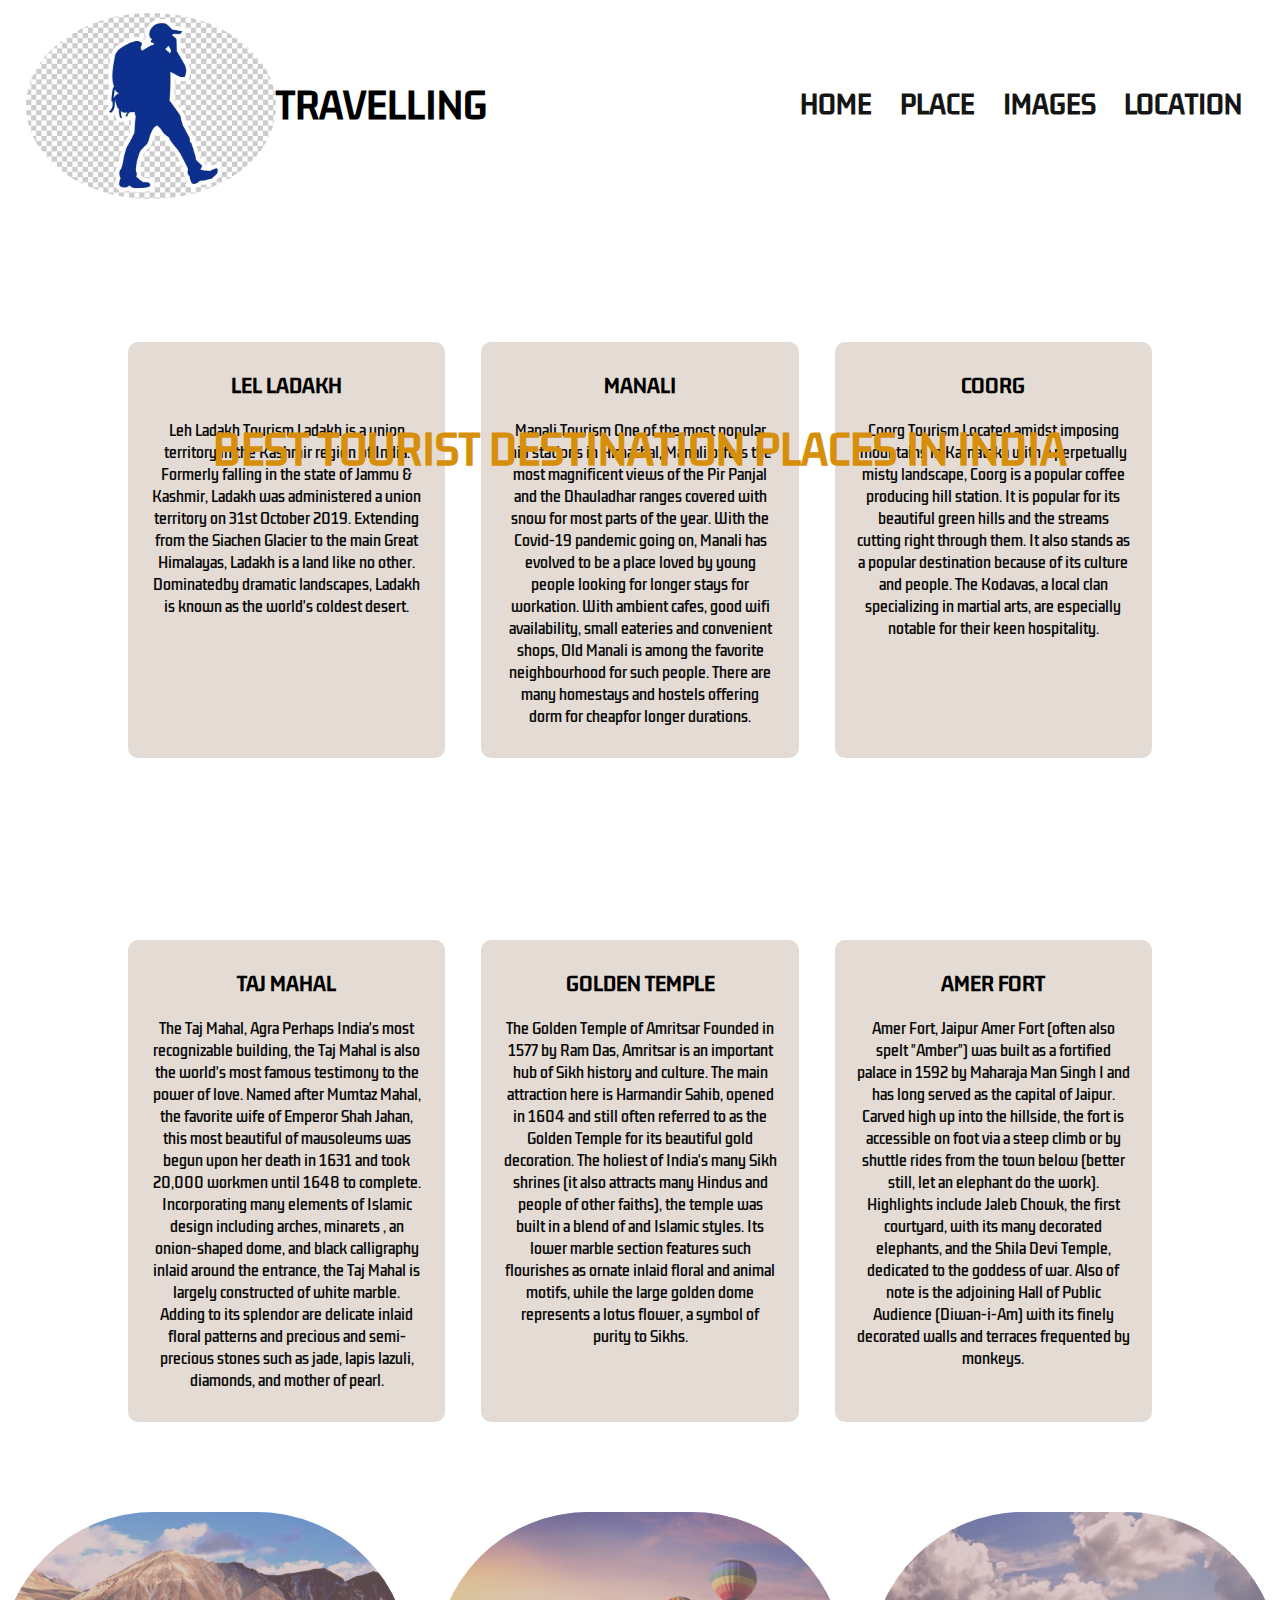
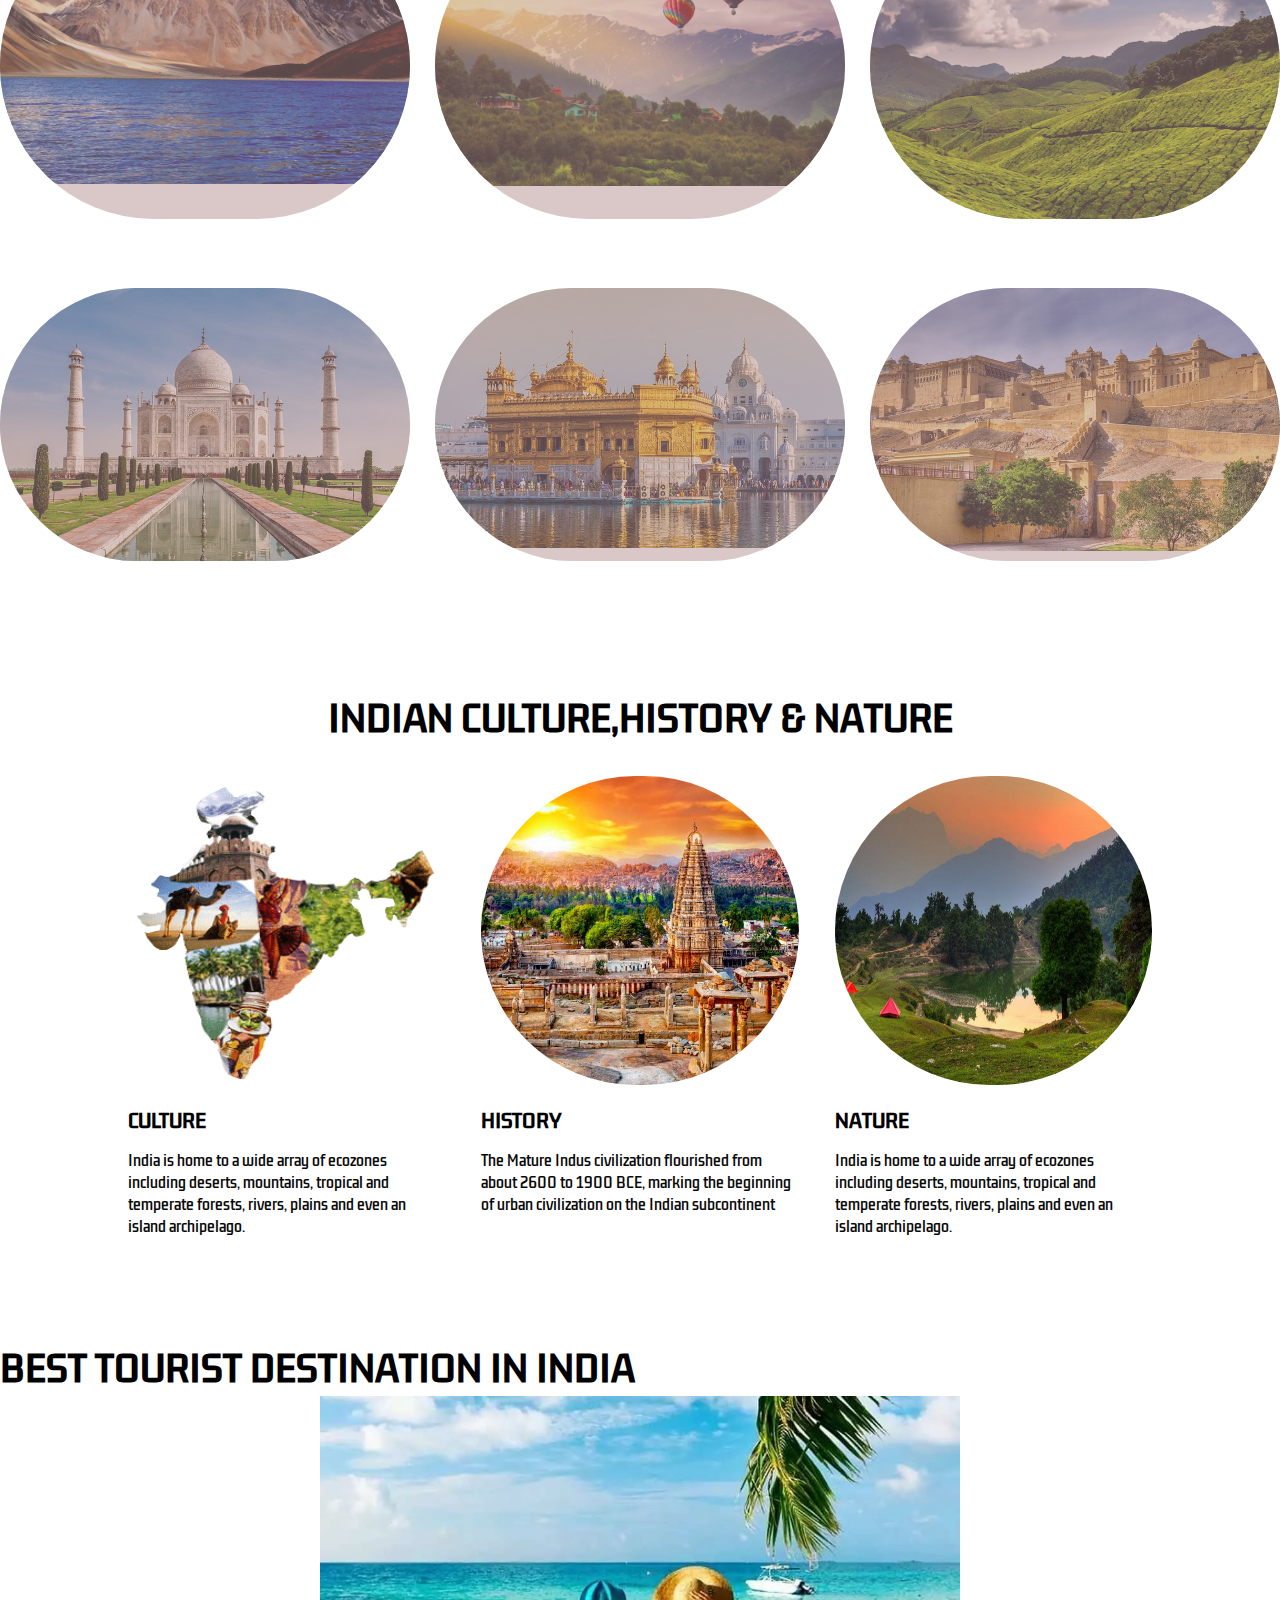
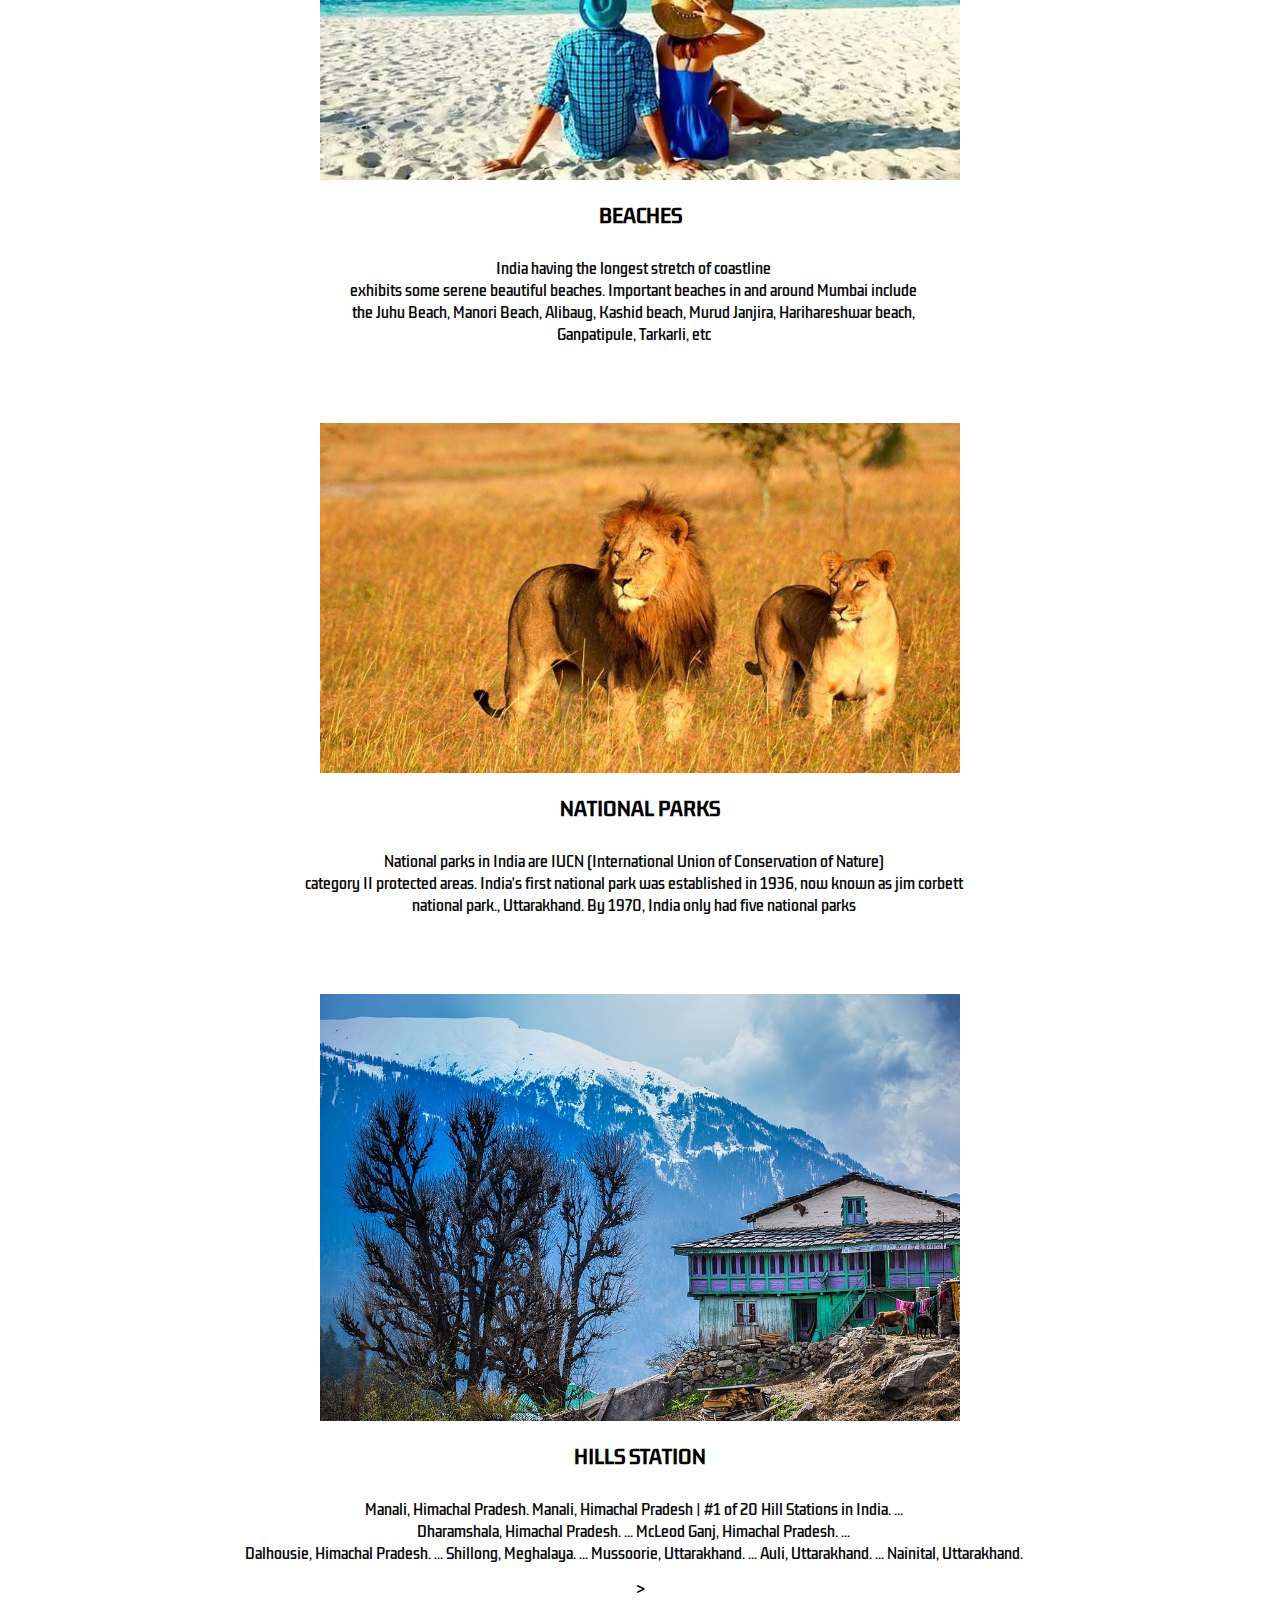
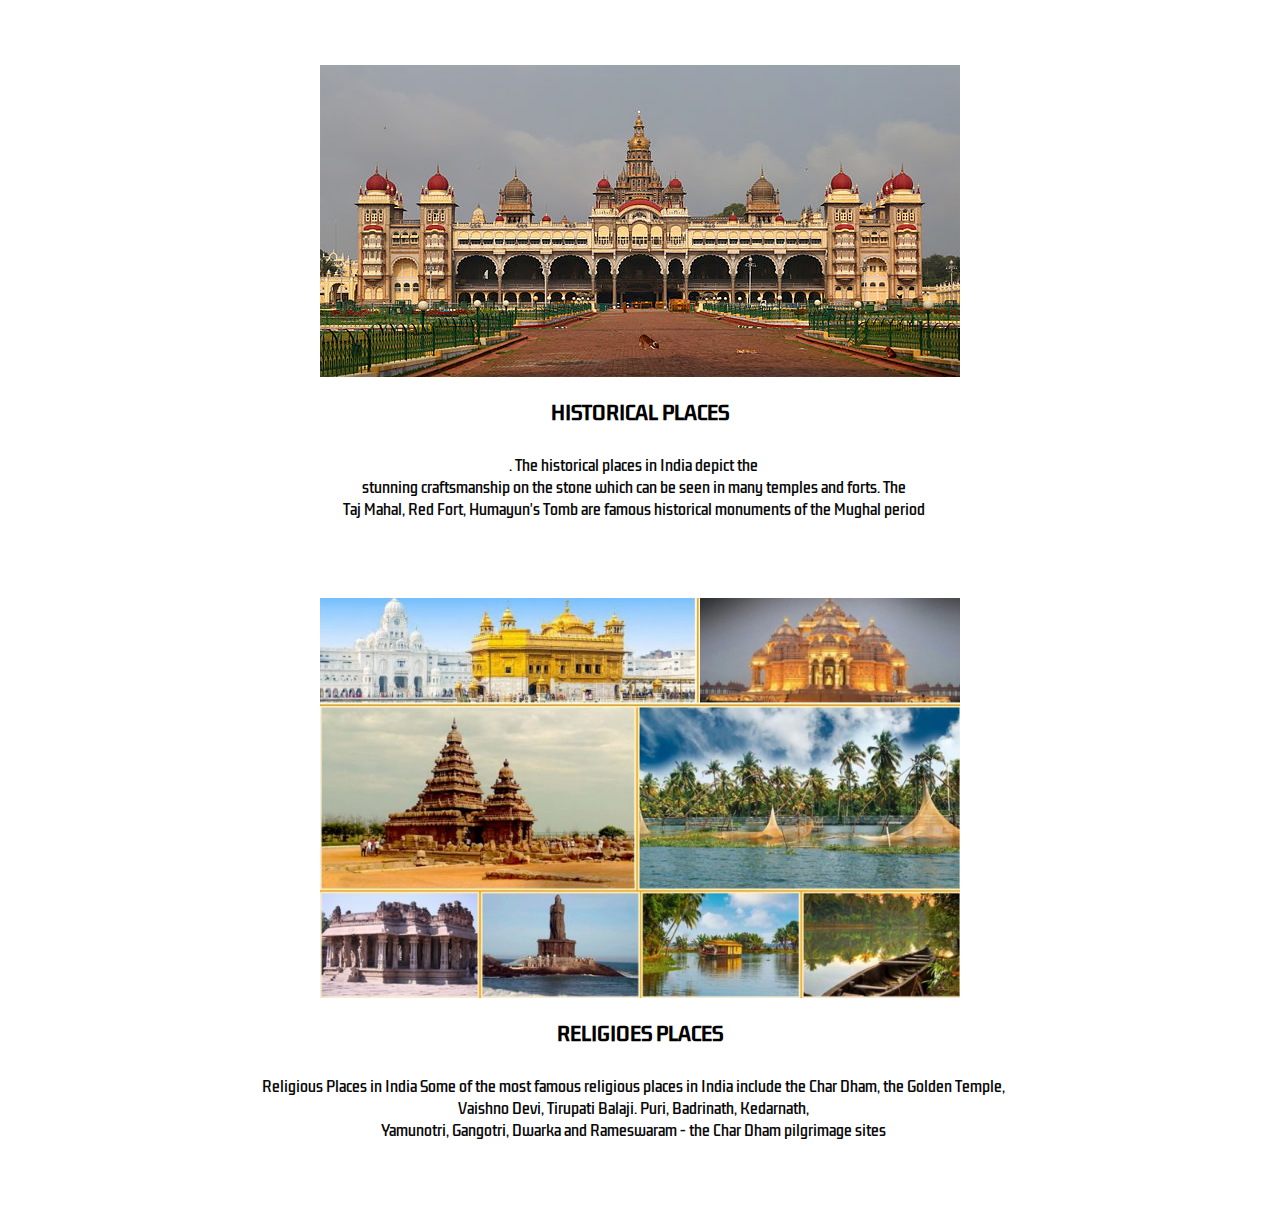
==== index.html @ ad26f954 "Add files via upload" ====
<!DOCTYPE html>
<html>
    <head>
        <meta name="viewport" content="width=device-width,initial-scale=1.0">
        <title>travelling</title>
        <link rel="stylesheet" href="style.css">
        <link rel="preconnect" href="https://fonts.googleapis.com">
<link rel="preconnect" href="https://fonts.gstatic.com" crossorigin>
<link href="https://fonts.googleapis.com/css2?family=Kdam+Thmor+Pro&family=Titillium+Web:wght@600&display=swap" rel="stylesheet">
    </head>
    <body>
        <section class="header">
   <nav>
<img src="images/logo7.jpg"></a>
                <h1><b> TRAVELLING </b></h1>
                <div class="nav-links">
                    <ul><b>
                        <li><a href="index.html">HOME</a></li>
                        <li><a href="place.html">PLACE</a></li>
                        <li><a href="images.html">IMAGES</a></li>
                        <li><a href="location.html">LOCATION</a></li></b>
                    </ul>
                </div>
            </nav>
            <div class="text-box">
                <h1>BEST TOURIST DESTINATION PLACES IN INDIA</h1>
            </div> 


        </section>
<div>
<!------PLACES------>
<section class="places">
    <link rel="preconnect" href="https://fonts.googleapis.com">
<link rel="preconnect" href="https://fonts.gstatic.com" crossorigin>
<link href="https://fonts.googleapis.com/css2?family=Abril+Fatface&family=Kdam+Thmor+Pro&display=swap" rel="stylesheet">
    


    <div class="row">
        <div class="places-col">
            <h3>LEL  LADAKH</h3>
            <P>Leh Ladakh Tourism
                Ladakh is a union territory in the Kashmir region of India. 
                Formerly falling in the state of Jammu & Kashmir, 
                Ladakh was administered a union territory on 31st October 2019. 
                Extending from the Siachen Glacier to the main Great Himalayas, 
                Ladakh is a land like no other. Dominatedby dramatic landscapes,
                 Ladakh is known as the world's coldest desert.<br></P>
                 </div>
                
                 <div class="places-col">
                <h3>MANALI</h3>
                <p>Manali Tourism
                    One of the most popular hill stations in Himachal,
                    Manali offers the most magnificent views of the Pir Panjal 
                    and the Dhauladhar ranges covered with snow for most parts of the year. 
                    
                    With the Covid-19 pandemic going on, Manali has evolved to be a place
                    loved by young people looking for longer stays for workation.
                    With ambient cafes, good wifi availability, small 
                    eateries and convenient shops, Old Manali 
                    is among the favorite neighbourhood for such people.
                    There are many homestays and hostels offering 
                    dorm  for cheapfor longer durations.<br> </p></div>

                       <div class="places-col">
                    <h3>COORG</h3>
                    <P>Coorg Tourism
                        Located amidst imposing mountains in Karnataka with a 
                        perpetually misty landscape, Coorg is a popular coffee
                        producing hill station. It is popular for its beautiful 
                        green hills and the streams cutting right through  them.
                        It also stands  as a popular destination because of its 
                        culture and people. The Kodavas, a local clan 
                        specializing in martial arts, are especially 
                        notable for their keen hospitality.<br></P>        
    </div>
   
</div>
</section>



<section class="places">
    <link rel="preconnect" href="https://fonts.googleapis.com">
<link rel="preconnect" href="https://fonts.gstatic.com" crossorigin>
<link href="https://fonts.googleapis.com/css2?family=Abril+Fatface&family=Kdam+Thmor+Pro&display=swap" rel="stylesheet">
    


    <div class="row">
        <div class="places-col">
         <h3>TAJ MAHAL</h3>
            <P>The Taj Mahal, Agra
                Perhaps India's most recognizable building, the Taj Mahal is also the
                 world's most famous testimony to the power of love. Named after Mumtaz
                  Mahal, the favorite wife of Emperor Shah Jahan, this most beautiful of
                   mausoleums was begun upon her death in 1631 and took 20,000 workmen 
                   until 1648 to complete.
                
                Incorporating many elements of Islamic design including arches, minarets
                , an onion-shaped dome, and black calligraphy inlaid around the entrance, 
                the Taj Mahal is largely constructed of white marble. Adding to its
                 splendor are delicate inlaid floral patterns and precious and semi-precious
                  stones such as jade, lapis lazuli, diamonds, and mother of pearl.<br></P>
                 </div>
                
                 <div class="places-col">
                <h3>GOLDEN TEMPLE</h3>
                <p> The Golden Temple of Amritsar
                    Founded in 1577 by Ram Das, Amritsar is an important hub of Sikh history
                     and culture. The main attraction here is Harmandir Sahib, opened in
                      1604 and still often referred to as the Golden Temple for its
                       beautiful gold decoration.
                    
                    The holiest of India's many Sikh shrines (it also attracts many Hindus
                     and people of other faiths), the temple was built in a blend of 
                      and Islamic styles. Its lower marble section features such flourishes
                       as ornate inlaid floral and animal motifs, while the large golden
                        dome represents a lotus flower, a symbol of purity to Sikhs.<br> </p></div>

                       <div class="places-col">
                    <h3>AMER FORT</h3>
                    <P>Amer Fort, Jaipur
                        Amer Fort (often also spelt "Amber") was built as a fortified palace
                         in 1592 by Maharaja Man Singh I and has long served as the capital 
                         of Jaipur. Carved high up into the hillside, the fort is accessible
                          on foot via a steep climb or by shuttle rides from the town below
                           (better still, let an elephant do the work).
                        
                        Highlights include Jaleb Chowk, the first courtyard, with its many
                         decorated elephants, and the Shila Devi Temple, dedicated to the
                          goddess of war. Also of note is the adjoining Hall of Public
                           Audience (Diwan-i-Am) with its finely decorated walls and 
                           terraces frequented by monkeys.<br></P>        
    </div>
   
</div>
</section>
    <!--------campus------>
    <section class="campus"></section>
        <div class="row">
            <div class="campus-col">
                <img src="images/LADAKH.jpg">
                <div class="layer">
                   <a href="ladahk.html"> <h3>LADAKH</h3></a>
                </div>
            </div>
            <div class="campus-col">
                <img src="images/MANALI.jpg">
                <div class="layer">
                 <a href="manali.html">   <h3>MANALI</h3></a>
                </div>
            </div>
            <div class="campus-col">
                <img src="images/coorg.jpg">
                <div class="layer">
                  <a href="coorg.html">  <h3>COORG</h3></a>
                </div>
            </div>
            </div>
        </section>
         
            <section class="campus">
            <div class="row">
    <div class="campus-col">
        <img src="images/TAJ.jpg">
        <div class="layer">
          <a href="taj mahal.html">  <h3>TAJ MAHAL</h3></a>
        </div>
    </div>
    <div class="campus-col">
        <img src="images/GOLDEN.jpg">
        <div class="layer">
         <a href="golden.html">   <h3>GOLDEN TEMPLE</h3></a>
        </div>
    </div>
    <div class="campus-col">
        <img src="images/AMER.jpg">
        <div class="layer">
          <a href="amer fort.html">  <h3>AMER FORT</h3></a>
        </div>
    </div>
        </div>
</section>
    <!------- facilities------>
   <section class="facilities">
       <h1><b>INDIAN CULTURE,HISTORY & NATURE</b></h1>
       <div class="row">
           <div class="facilities-col">
               <img src="images/culture1.jpg" width="20%" height="60%">
               <h3>CULTURE</h3>
               <p>India is home to a wide array of ecozones
                 including deserts, mountains, tropical and 
                 temperate forests, rivers, plains and even
                 an island archipelago.</p>
           </div>
           <div class="facilities-col">
            <img src="images/HAMPI.jpg" width="20%" height="60%">
            <h3>HISTORY</h3>
            <p>The Mature Indus civilization flourished from
             about 2600 to 1900 BCE, marking the beginning
             of urban civilization on the Indian subcontinent</p>
        </div>
        <div class="facilities-col">
            <img src="images/nature.jpg" width="20%" height="60%">
            <h3>NATURE</h3>
            <p>India is home to a wide array of ecozones including
                deserts, mountains, tropical and temperate forests,
                 rivers, plains and even an island archipelago.
            </p>
        </div>
        </div>

   </section>


   <!------- WELCOME------>
   <section class="WELCOME">
    <h1><b>BEST TOURIST DESTINATION IN INDIA </b></h1>
    <div class="col">
        <div class="welcome-col">
            <img src="images/beach.webp" width="50%" height="100%">
            <h3>BEACHES</h3>
            <p>India having the longest stretch of coastline<br>
                 exhibits some serene beautiful beaches.
                 Important beaches in and around Mumbai include<br>
                the Juhu Beach, Manori Beach, Alibaug, Kashid
                 beach, Murud Janjira, Harihareshwar beach,<br>
                 Ganpatipule, Tarkarli, etc</p>
           
        </div>
        <div class="welcome-col">
         <img src="images/park.jpeg" width="50%" height="100%">
         <h3>NATIONAL PARKS</h3>
         <p>National parks in India are IUCN (International Union of Conservation of Nature)<br>
            category II protected areas. India's first national
            park was established in 1936, now known as jim corbett<br>
            national park., Uttarakhand. By 1970, India only
            had five national parks</p>
       
     </div>
     <div class="welcome-col">
         <img src="images/hill.jpg" width="50%" height="100%">
         <h3>HILLS STATION</h3>
         <p>Manali, Himachal Pradesh. Manali, Himachal Pradesh | #1 of 20 Hill Stations in India. ...<br>
            Dharamshala, Himachal Pradesh. ...
            McLeod Ganj, Himachal Pradesh. ...<br>
            Dalhousie, Himachal Pradesh. ...
            Shillong, Meghalaya. ...
            Mussoorie, Uttarakhand. ...
            Auli, Uttarakhand. ...
            Nainital, Uttarakhand.</p>
        >
     </div>
     <div class="welcome-col">
        <img src="images/historical.jpg" width="50%" height="100%">
        <h3>HISTORICAL PLACES</h3>
        <p>. The historical places in India depict the <br>
            stunning craftsmanship on the stone which
         can be seen in many temples and forts. The <br>
         Taj Mahal, Red Fort, Humayun's Tomb are famous 
         historical monuments of the Mughal period</p>
     
    </div>
    <div class="welcome-col">
        <img src="images/religios.jpg" width="50%" height="100%">
        <h3>RELIGIOES PLACES</h3>
        <p>Religious Places in India
            Some of the most famous religious places in India 
            include the Char Dham, the Golden Temple,<br> Vaishno Devi,
        Tirupati Balaji. Puri, Badrinath, Kedarnath,<br> Yamunotri, Gangotri, 
        Dwarka and Rameswaram - the Char Dham pilgrimage sites</p>
    
    </div>
 

   
    

   





    </body>
</html>
---- style.css ----
*{
    margin: 0;
    padding: 0;
    
font-family: 'Kdam Thmor Pro', sans-serif;
font-family: 'Abril Fatface', cursive;
font-family: 'Chakra Petch', sans-serif;
font-family: 'Kdam Thmor Pro', sans-serif;
}
nav{
    display: flex;
    padding: 1% 2%;
    justify-content: space-between;
    align-items: center;

}
nav img{
    width: 250px;
    border-radius: 50%;
}
.nav-links{
    flex:1;
    text-align: right;
}
.nav-links ul li{
    list-style: none;
    display: inline-block;
    padding: 8px 12px;
    position: relative;
}
.nav-links ul li a{
    color: rgb(21, 21, 21);
    text-decoration:none;
    font-size: 25px;
}
.nav-links ul li::after{
    content: '';
    width: 0%;
    height: 2px;
    background:rgb(210, 9, 22);
    display: block;
    margin: auto;
    transition: 0.5s;
}
.nav-links ul li:hover::after{
    width: 100%;
}
.text-box{
    width: 90%;
    color: rgb(215, 143, 10);
    position: absolute;
    top: 50%;
    left: 50%;
    transform: translate(-50%,-50%);
    text-align: center;
}
.text-box h1{
    font-size: 40px;

}
.hero-btn{
    display: inline-block;
    text-decoration:none;
    color: whitesmoke;
    border: 1px solid #fff;
    padding: 12px 34px;
    font-size: 13px;
    background: transparent;
    position: relative;
    cursor: pointer ;
}
.hero-btn:hover{
    border: 1px solid orangered;
    background: orange;
    transition: 1s;

}
/*-------PLACES------*/
.places{
    width: 80%;
    margin: auto;
    text-align: center;
    padding-top: 100px;
}
h1{
    font-size: 36px;
    font-weight: 600px;
}
p{
    color: rgb(8, 8, 8);
    font-size: 14px;
    font-weight: 300px;
    line-height: 22px;
    padding: 10px;
}
.row{
    margin-top: 3%;
    display: flex;
    justify-content: space-between;
}
.places-col{
    flex-basis: 31%;
    background:rgb(228, 220, 212); 
    border-radius: 10px;
    margin-bottom: 5%;
    padding: 20px 12px;
    box-sizing: border-box;
    transition: 0.5s;
}
h3{
    text-align: center;
    font-weight: 600;
    margin: 10px 0;
}
.places-col:hover{
    box-shadow:  0 0 20px 0 rgba(16, 16, 17, 0.2);
}
.campus-col{
    flex-basis: 32%;
    border-radius: 200px;
    margin-bottom: 30px;
    position: relative;
    overflow: hidden;
}
.campus-col img{
    width: 100%;
    display: block;
}
.layer{
    background: rgba(182, 145, 145, 0.5);
    height: 100%;
    width: 100%;
    position: absolute;
    top: 0;
    left: 0;
    transition: 0.5s;
}
.layer:hover{
    background: rgba(186, 201, 178, 0.2);
}
.layer h3{
    width: 100%;
    font-weight: 500;
    color: aqua;

    font-size: 26px;
    bottom: 0;
    left: 50%;
    transform: translateX(-50%);
    position: absolute;
    opacity: 0;
    transition: 0.5s;
}
.layer:hover h3{
    bottom: 43%;
    opacity: 1;
}
.search{
    flex-basis: 32%;
    border-radius: 35px;
    margin-bottom: 30px;
    position: relative;
    overflow: hidden;
}
.search img{
    width: 100%;
    display: block;
}
/*-------facilities--------*/
.facilities{
    width: 80%;
    margin: auto;
    text-align: center;
    padding-top: 100px;
}

.facilities-col{
    flex-basis: 31%;
    border-radius: 50px;
    margin-bottom: 5%;
    text-align: left;
}
.facilities-col img{
    width: 100%;
    border-radius: 200px;
}
.facilities-col p{
    padding: 0;
}
.facilities-col h3{
    margin-top: 16px;
    margin-bottom: 15px;
    text-align: left;
}
.facilities-col img:hover{
    transition: 0.5s;
    box-shadow:  0 0 20px 0 rgba(16, 16, 17, 0.2);
}
/*-------welcome--------*/
.welcome{
    width: 80%;
    margin: auto;
    text-align: center;
    padding-top: 100px;
    padding-right: 100px;
}

.welcome-col{
    flex-basis: 30%;
    border-radius: 50px;
    margin-bottom: 5%;
    text-align: center;
}
.welcome-co img{
    width: 100%;
    border-radius: 250px;
}
.welcome-col p{
    padding: 1%;
    padding-right: 2%;
}
.welcome-col h3{
    margin-top: 16px;
    margin-bottom: 15px;
    text-align: center;
}
.welcome-col img:hover{
    transition: 0.5s;
    box-shadow:  0 0 20px 0 rgba(16, 16, 17, 0.2);
}
/*-------location------*/
.location{
    width: 80%;
    margin: auto;
    padding: 80px 0;
}
.location iframe{
    width: 100%;
    text-align: center;
}.ok{
    width: 2000px;
    height: 1000px;
    padding-right: 100%;
    
}
.ok src{
    padding-right: 50%;
}
/*-------images------*/

.images-col{
    flex-basis: 32%;
    border-radius: 0%;
    margin-bottom: 30px;
    margin-top:30px ;
    margin-left: 40px;
    margin-right: 40px;
    position: relative;
    overflow: auto;
}
.images-col img{
    width: 100%;
    display:inline-block;
}
.images{
    min-height:50vh;
    width: 100%;
    background-image: linear-gradient(rgba(249, 248, 247, 0.7),rgba(233, 232, 231, 0.7)),url(images/.webp);
    background-position: center;
    background-size: cover;
    position: relative;
}
/*-------cover--------*/
.cover{
    width: 80%;
    margin: auto;
    text-align: center;
    padding-top: 100px;
    padding-right: 100px;
}

.cover-col{
    flex-basis: 30%;
    border-radius: 50px;
    margin-bottom: 5%;
    text-align: center;
}
.cover-co img{
    width: 100%;
    border-radius: 250px;
}
.cover-col p{
    font-size: 120%;
    padding: 1%;
    padding-right: 2%;
}
.cover-col h3{
    margin-top: 16px;
    margin-bottom: 15px;
    text-align: center;
}
.cover-col img:hover{
    transition: 0.5s;
    box-shadow:  0 0 20px 0 rgba(168, 168, 189, 0.2);
}
/*-------place------*/

.place{
    width: 80%;
    margin: auto;
    padding: 80px 0;
}
.place iframe{
    width: 100%;
    text-align: center;
}.place{
    width: 2000px;
    height: 1000px;
    padding-right: 100%;
    
}
.ok place{
    padding-right: 50%;
}
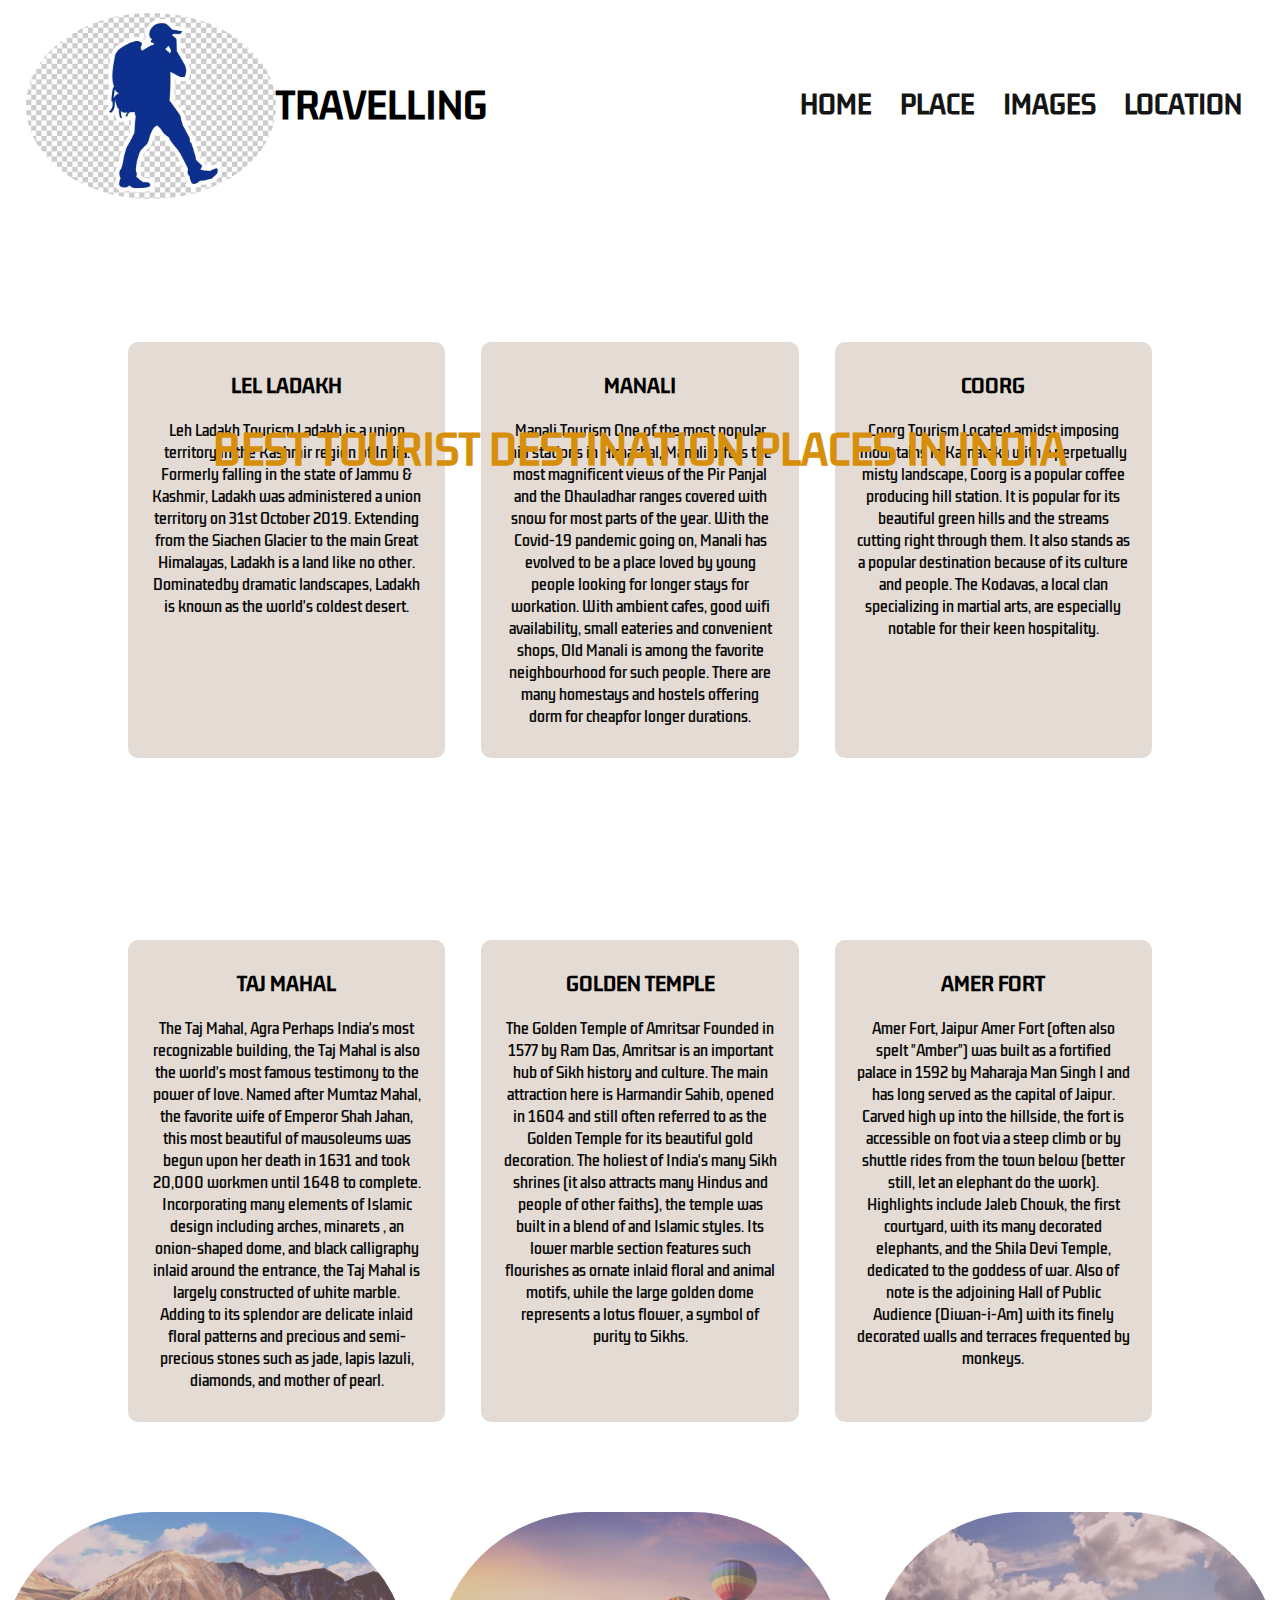
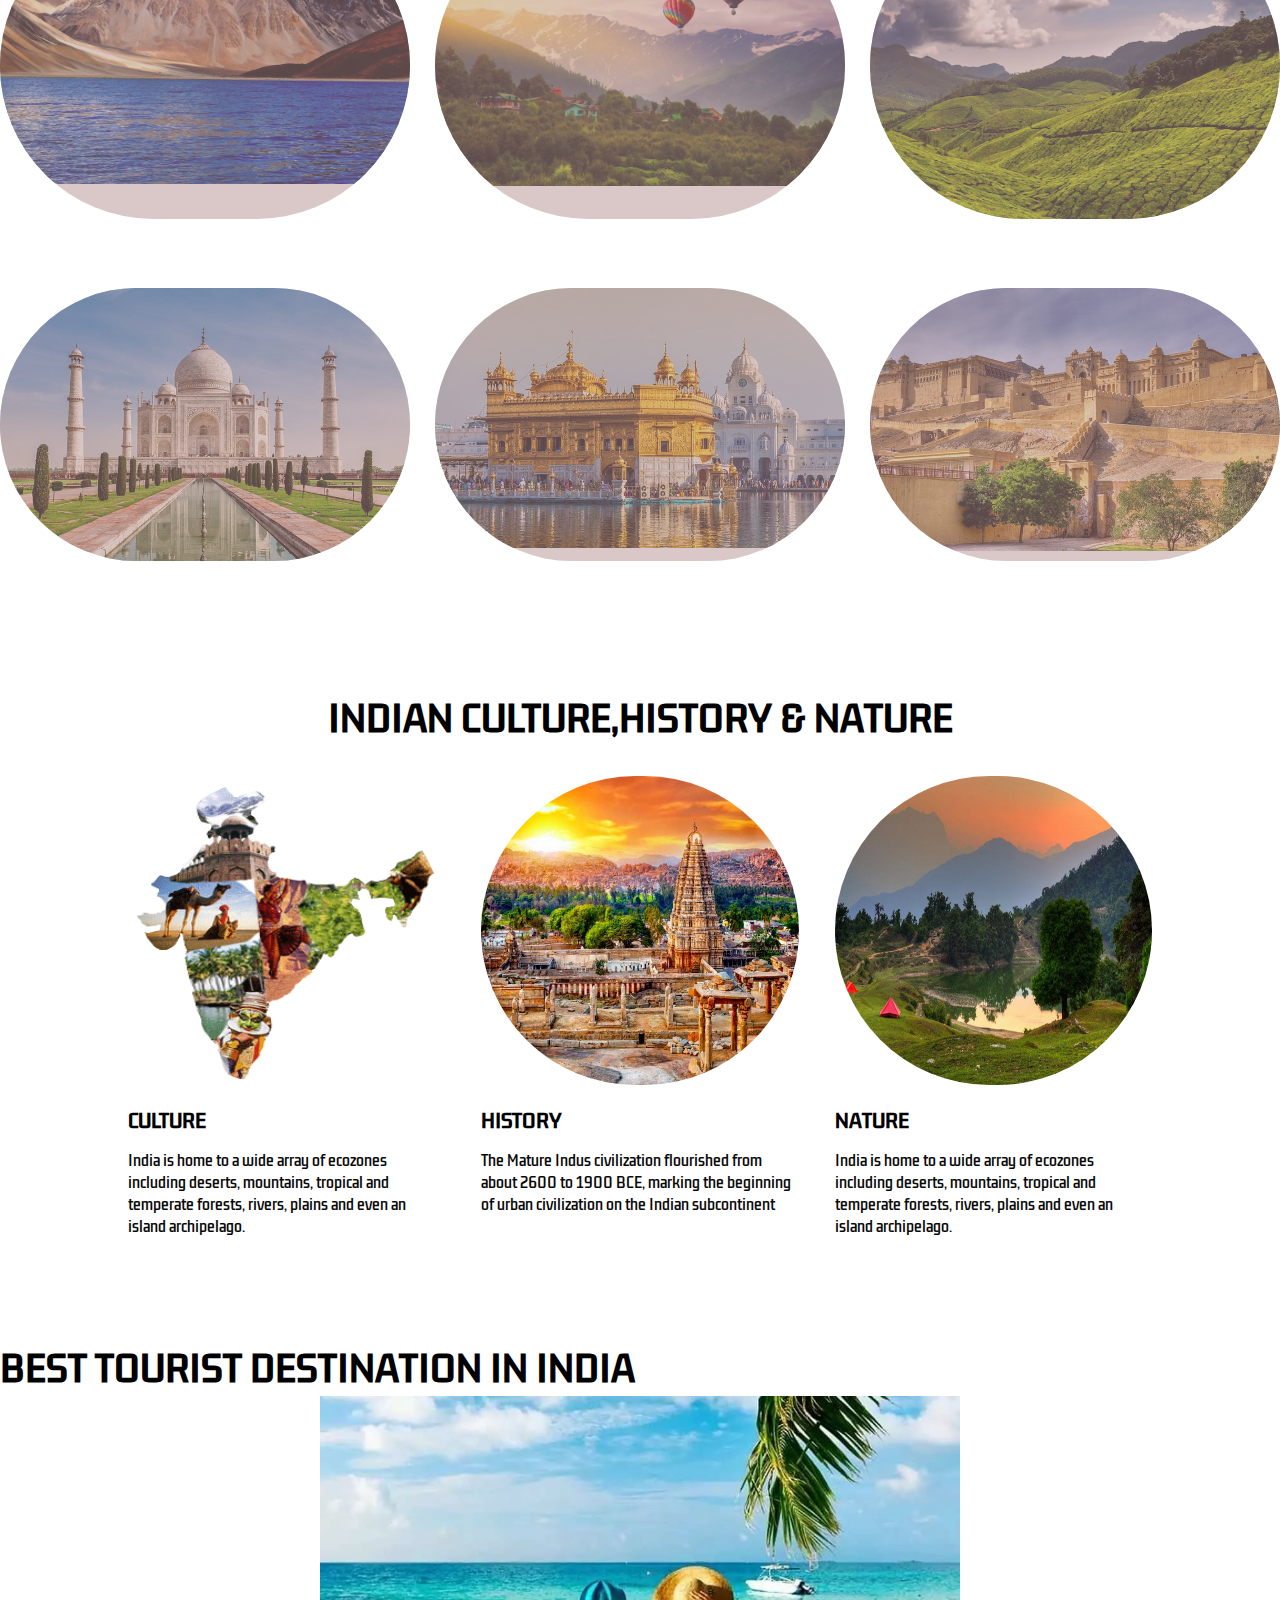
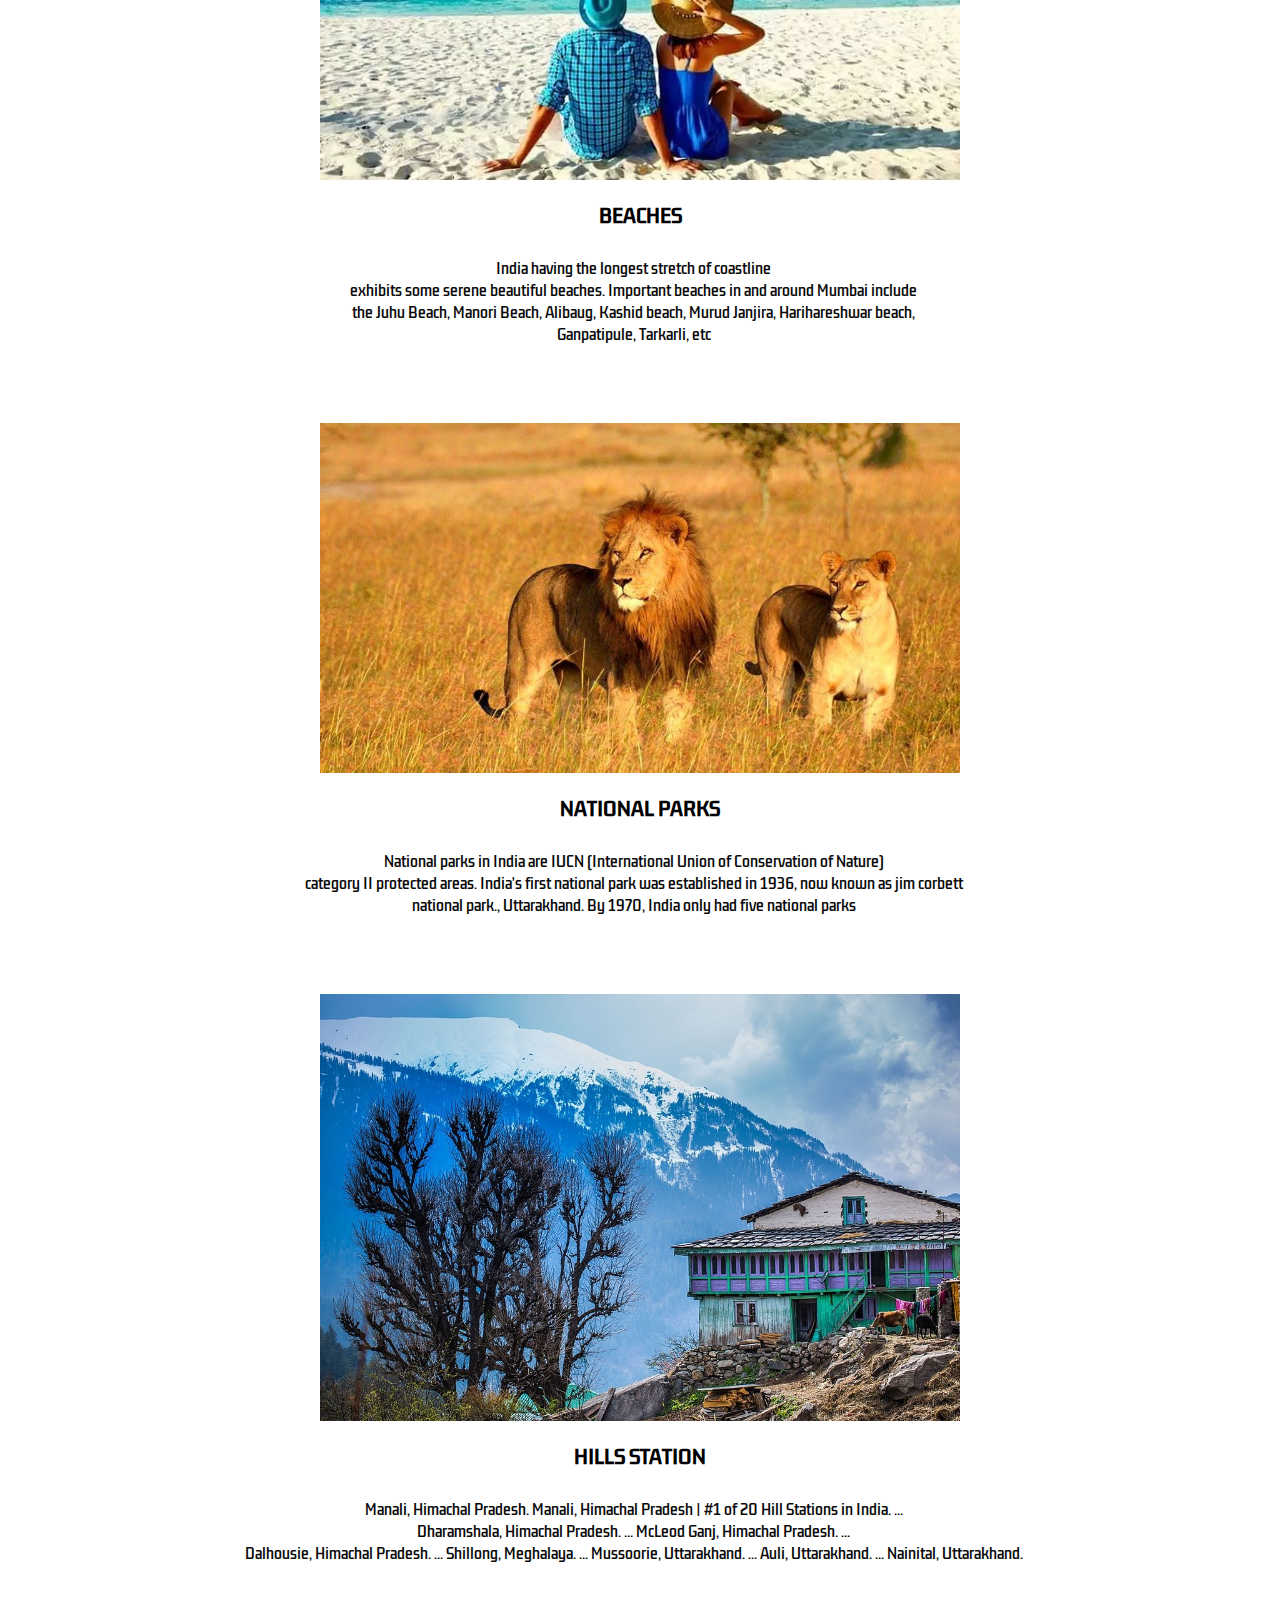
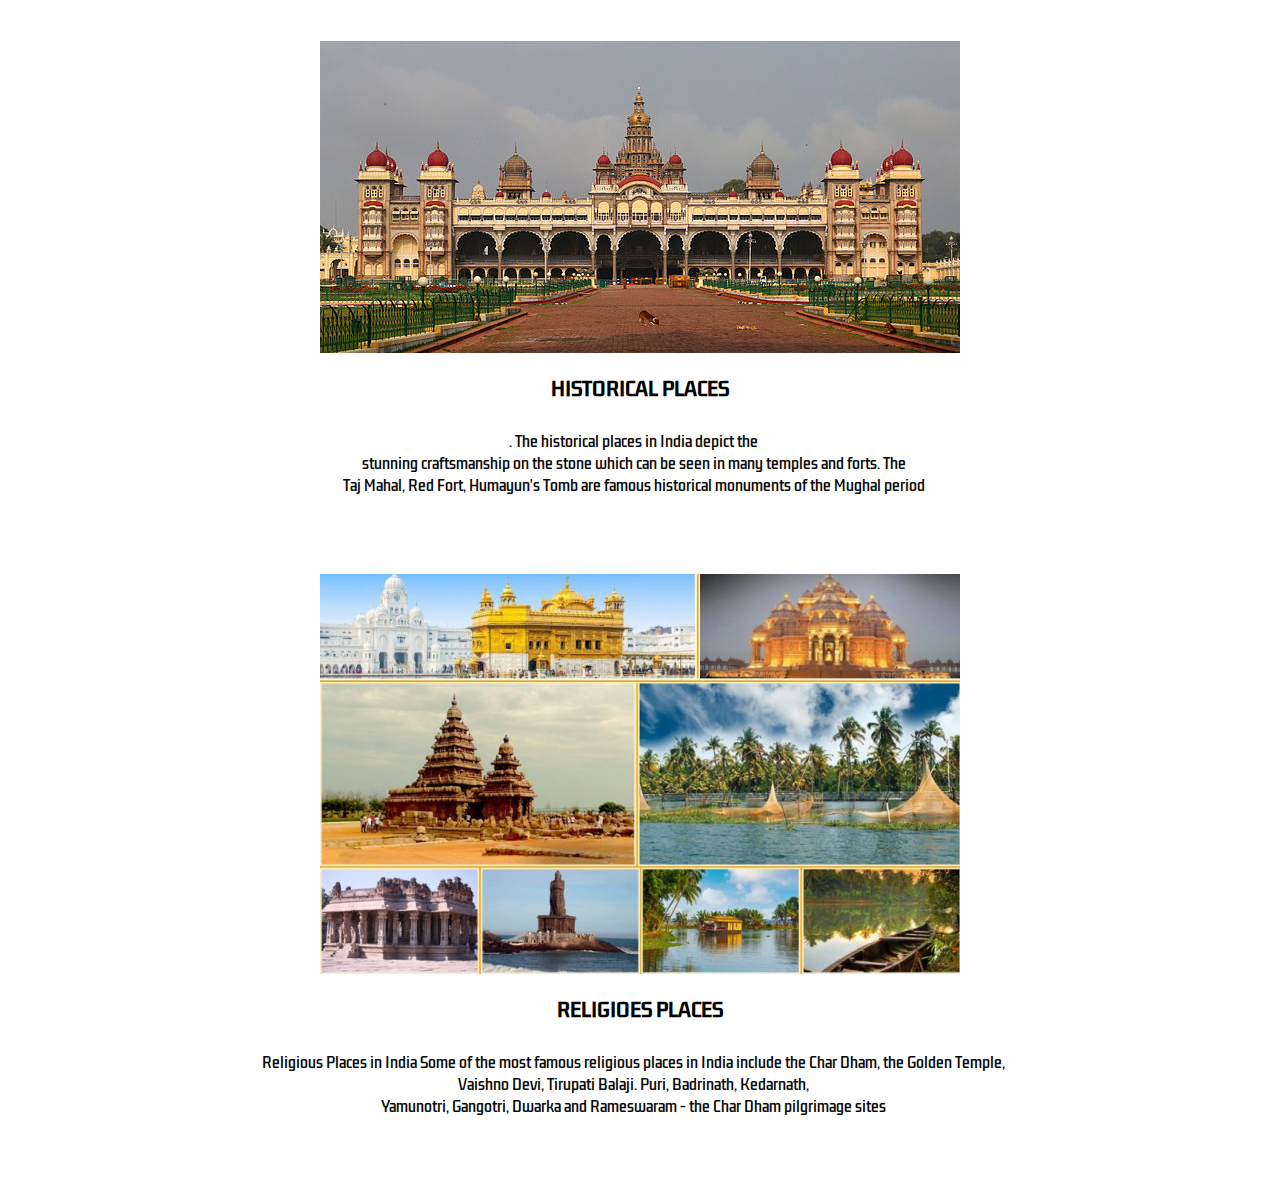
==== commit 3c777805: "index.html" ====
--- a/index.html
+++ b/index.html
@@ -252,7 +252,7 @@
             Mussoorie, Uttarakhand. ...
             Auli, Uttarakhand. ...
             Nainital, Uttarakhand.</p>
-        >
+        
      </div>
      <div class="welcome-col">
         <img src="images/historical.jpg" width="50%" height="100%">
@@ -286,4 +286,4 @@
 
 
     </body>
-</html>+</html>
